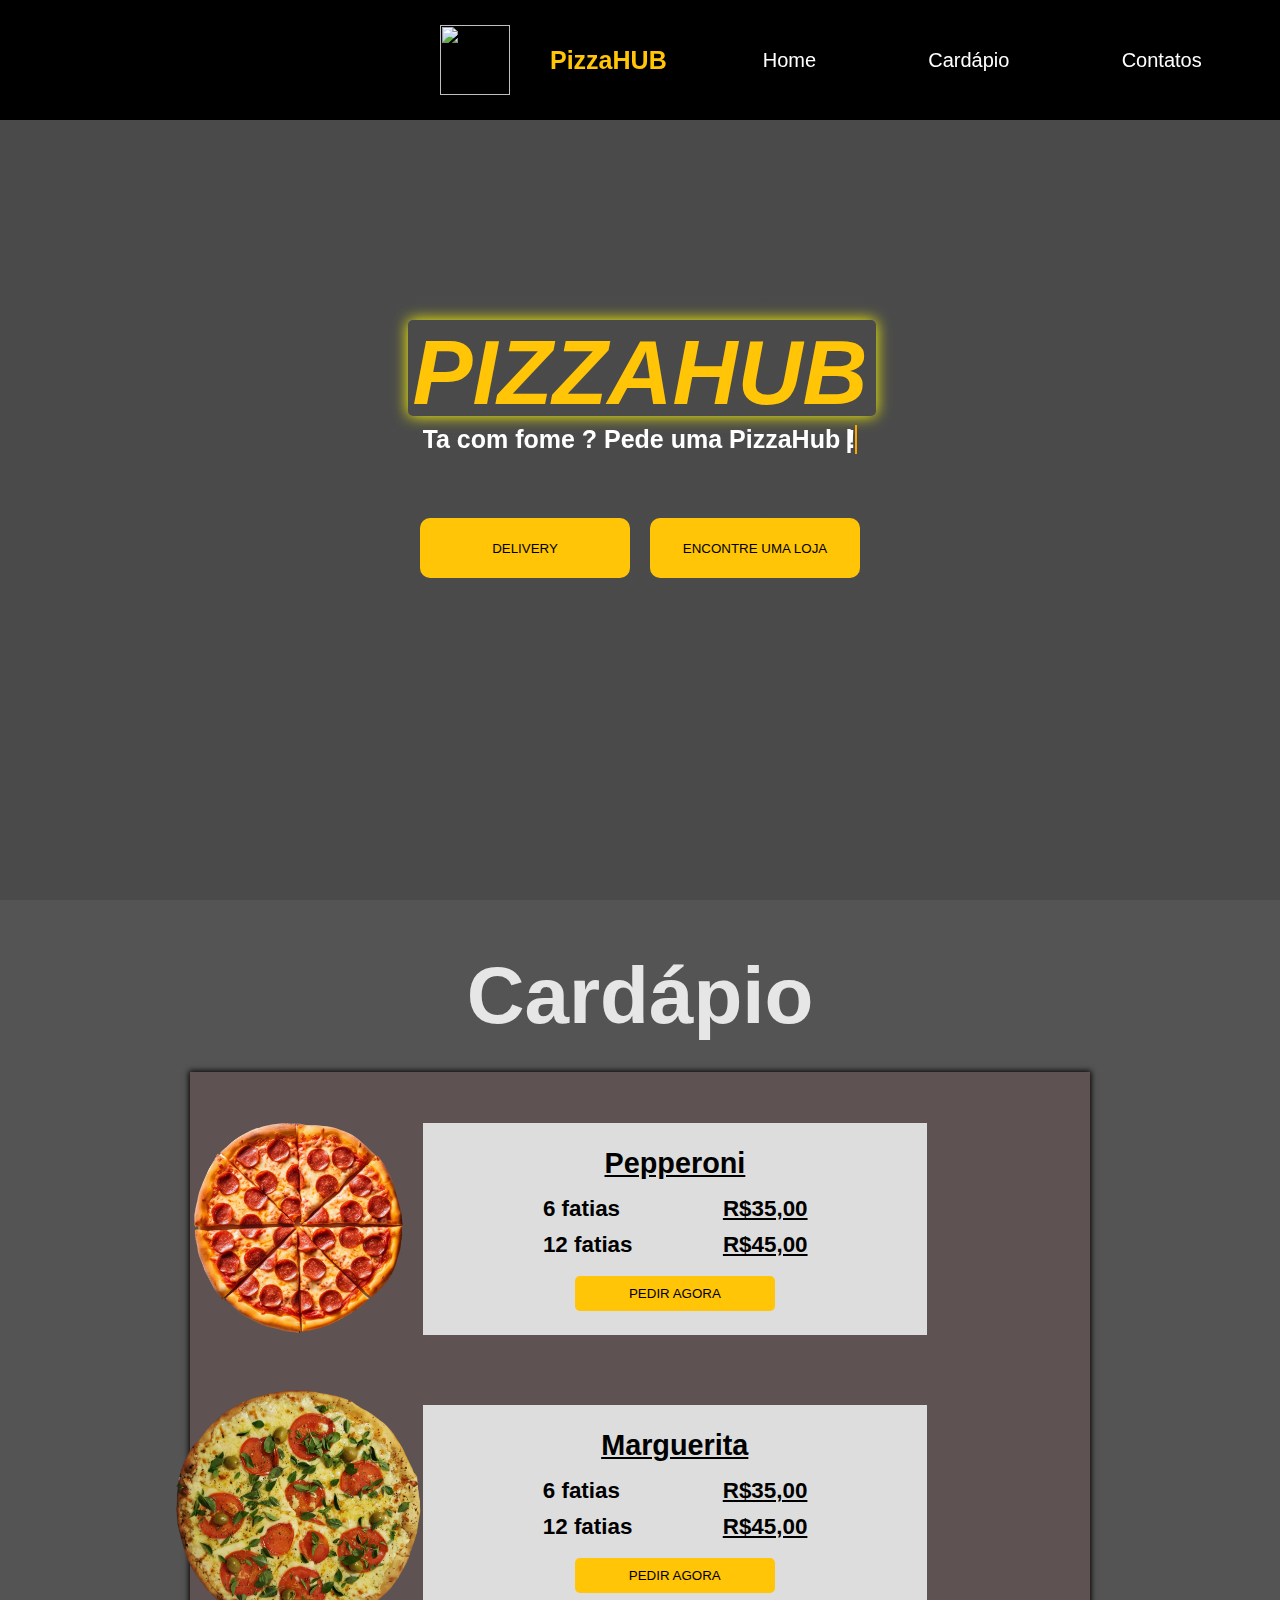
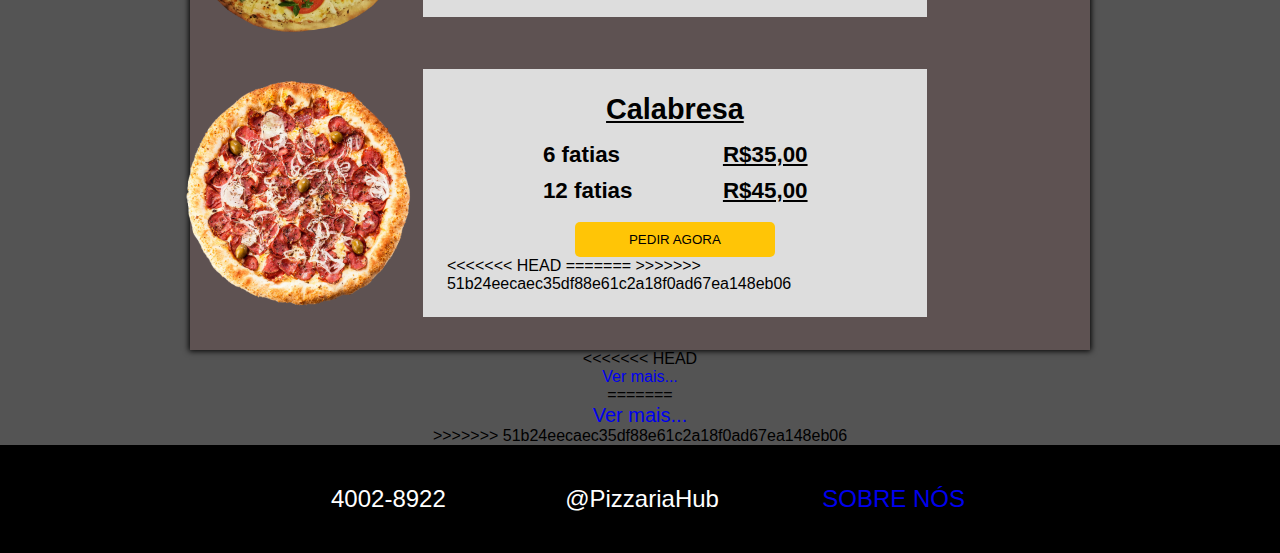
==== index.html @ 79682495 "Atualizando Site" ====
<!DOCTYPE html>
<html lang="pt-br">
<head>
    <meta charset="UTF-8">
    <meta name="viewport" content="width=device-width, initial-scale=1.0">
    <script src="https://kit.fontawesome.com/ff303643ac.js" crossorigin="anonymous"></script>
    <title>PizzaHUB | Ta com fome? Pede um HUB ai!</title>
    <link rel="icon" type="image/x-icon" href="img/ICO-Hub.png">
    <link rel="stylesheet" href="style.css">
</head>
<body>

    <header class="content">
        
        <div class="logo-pizzahub">
            <img src="imagens/final logo pizzahub.png" alt="">
        </div>


        <div>
            <h3>PizzaHUB</h3>
        </div>

        <nav>
            <ul class="list-menu">
                <li>
                    <a href="">Home</a>
                </li>
                    


                <li>
                    <a href="#cardapio">Cardápio</a>
                </li>



                <li>
                    <a href="#contatos">Contatos</a>
                </li>


                <li>
                    <a href="carrinho.html">Meu carrinho</a>
                </li>
            </ul>
        </nav>

         <div> 
             <button id="button-header">

             <a href="form.html" > 
                 <img  src =" imagens/chat_96641.ico " alt ="" >
                 <p> ENTRAR </p>
                </a>


            </button>

        </div>
    
    </header>

    <section class="first-section">

    <div class="conteudo-principal">
        <h1 class="efeito-sombra">PIZZAHUB</h1>
        <h2 class="efeito-digitar">Ta com fome ? Pede uma PizzaHub !</h2>

        <div class="btn">
            <button class="delivery">DELIVERY</button>
            <a href="https://www.google.com.br/maps/@-23.5057205,-46.4297036,15z?entry=ttu" target="_blank"><button class="retirar">ENCONTRE UMA LOJA</button></a>
        </div>
    </div>

</section>


<main>

    <section id="cardapio">
        <h2>Cardápio</h2>
        <div class="caixa">
            <div class="itens-cardapio">
            <img src="imagens/peperrooooo.webp" alt="">
            <div class="info">
                <h3>Pepperoni</h3>
                <h4>6 fatias <span>R$35,00</span></h4>
                <h4>12 fatias <span>R$45,00</span></h4>
                <button class="pedir"><a href="carrinho.html">Pedir agora</a></button>
            </div>
        </div>

        <div class="itens-cardapio">
            <img src="imagens/marguerita.png" alt="">
            <div class="info">
                <h3>Marguerita</h3>
                <h4>6 fatias <span>R$35,00</span></h4>
                <h4>12 fatias <span>R$45,00</span></h4>
                <button class="pedir"><a href="carrinho.html">Pedir agora</a></button>
            </div>
        </div>


            <div class="itens-cardapio">
            <img src="imagens/Calabresa.png" alt="">
            <div class="info">
                <h3>Calabresa</h3>
                <h4>6 fatias <span>R$35,00</span></h4>
                <h4>12 fatias <span>R$45,00</span></h4>
                <button class="pedir"><a href="carrinho.html">Pedir agora</a></button>
<<<<<<< HEAD

=======
>>>>>>> 51b24eecaec35df88e61c2a18f0ad67ea148eb06
            </div>
        </div>
        
        
    </div>
<<<<<<< HEAD
    <a class="ver-mais" href="cardapio.html">Ver mais...</a>

                
 
=======
   <div class="ver-mais">
    <a href="cardapio.html">Ver mais...</a>
                
   </div>
       


>>>>>>> 51b24eecaec35df88e61c2a18f0ad67ea148eb06
    </section>


    <section id="contatos" >
        <div class="contatos-secao">
            <div class="div-footer">
                <i class="fas fa-phone"></i>
                <span> 4002-8922 </span>
            </div>
            <div class="div-footer">
                <i class="fab fa-instagram"></i>
                <span>@PizzariaHub</span>
            </div>

            <div id="sobre-nos">
                <a href="sobre.html">SOBRE NÓS</a>
            </div>
        </div>
    </section>








</main>
    
</body>
</html>
---- style.css ----
*{
    margin: 0;
    padding: 0;
    box-sizing: border-box;
    list-style: none;
    border: none;
    text-decoration: none;
    font-family: Arial, Helvetica, sans-serif;
}

html {
    width: 100vw;
    height: 100vh;
    font-size: 62;
    overflow-x: hidden;
}

/*menu*/

.logo-pizzahub {
    width: 70px;
    height: auto;
    cursor: pointer;
    display: flex;
    align-items: center;
    justify-content: center;

}

.logo-pizzahub img {
    width: 70px;
    height: 70px;
    margin-right: 80px;
    
    
}

.content {
    padding: 60px;
    width: 100vw;
    height: 70px;
    display: flex;
    justify-content: space-evenly;
    align-items: center;
    background-color: black;
    position: fixed;
    padding-left: 30rem;
}

.content h3{
    font-size: 25px;
    margin-right: 80px;
    color: #ffc506;
    justify-content: space-between;
}


.first-section {
    height: 100vh;
    width: 100vw;
    display: flex;
    justify-content: center;
    align-items: center;

}

#button-header{
align-items: center ;
background-color: black;
margin-left: 50px;
margin-right: 350px;
}

#button-header a{
display: flex;
}

#button-header a p {
text-decoration: none;
color: white;
margin-bottom: 10px;
font-size: 20px;
padding-top: 3rem;
padding-bottom: 2rem;
padding-right: 1rem;
padding-left: 1rem;
}

#button-header:hover{
    color: #ffc506;
    transition: 0.2s;
    background-color: #3333;
    border-bottom: 4px solid  #ffc506;
}

#button-header a p:hover{
    color: #ffc506;
    transition: 0.2s;
}

#button-header a img{
    margin-top: 35px;
    height: 40px;
    width: 40px;
}

.first-section {
    background-image: linear-gradient(rgba(29, 29, 29, 0.8), rgba(29, 29, 29, 0.8)) ,url(imagens/PizzaGirando.gif);
    background-position: center;
    background-size: cover;
    background-repeat: no-repeat;
    
    
}
.list-menu {
    width: 700px;
    display: flex;
    align-items: center;
    justify-content: space-between;
}

.list-menu li a {
    padding-top: 3rem;
    padding-bottom: 2rem;
    padding-right: 1rem;
    padding-left: 1rem;
    color: white;
    font-size: 20px;
    font-weight: 500px;
}

.list-menu li a:hover {
    background-color: #3333;
    border-bottom: 4px solid  #ffc506;
    color: #ffc506;
    transition: 0.2s;
}

.conteudo-principal {
    display: flex;
    flex-direction: column;
    align-items: center;
    justify-content: center;
    
}
.ver-mais a {
    font-size: 20px;
    text-align: center;
    
}


/* Estilo para o h2 com o efeito de digitação */
.efeito-digitar {
    overflow: hidden;
    border-right: 2px solid orange;
    white-space: nowrap;
    margin: 0;
    padding: 0;
    display: inline-block;
    position: relative;
    animation: entrada-saida 5s steps(50, end) infinite ;   /* REMOVI O "infinite" DO FINALDO CODIGO PARA O LETREIRO PARA */
}

/* Animação para o efeito de entrada, pausa e repetição */
@keyframes entrada-saida {
    0%, 100% {
        width: 0;
    }
    70% {  /* Velocidade de entrada do "\ta com fome ? ....... */
        width: 100%;
    }
}

/* Animação para o cursor piscando */
.efeito-digitar::after {
    content: '|';
    position: absolute;
    right: 0;
    width: 10px;
    height: 100%;
    animation: piscar-cursor 0.5s infinite; /* REMOVI O "infinite" DO FINALDO CODIGO PARA PARA O CURSOR */
}

/* Animação para o cursor amarelo piscando */
@keyframes piscar-cursor {
    0%, 100% {
        opacity: 1;
    }
    50% {
        opacity: 0;
    }
}

/* ----------------   ARÉA DOS EFEITOS DO h2  " PIZZAHUB " TITULO    ------------------------- */


/* Estilo para o h1 com o efeito de sombra pulsante */
.efeito-sombra {
    display: inline-block;
    position: relative;
    font-size: 3em; /* Ajuste o tamanho da fonte conforme necessário */
}

/* Animação para a sombra pulsante */
.efeito-sombra::before {
    content: '';
    position: absolute;
    top: -2px; /* Ajusta o posicionamento para a sombra não cobrir o texto */
    left: -5px; /* Ajusta o posicionamento para a sombra não cobrir o texto */
    width: calc(100% + 10px); /* Aumenta a largura */
    height: calc(80% + 10px); /* Aumenta a altura */
    border: 2px solid transparent;
    border-radius: 5px;
    box-shadow: 0 0 15px yellow; /* Aumenta o tamanho da sombra */
    animation: pulsar-sombra 2s infinite;
}

/* Animação para a sombra pulsante */
@keyframes pulsar-sombra {
    0%, 100% {
        box-shadow: 0 0 15px yellow;
    }
    50% {
        box-shadow: 0 0 25px yellow;
    }
}


.first-section h1 {
    color: #ffc506;
    font-size: 90px;
    font-style: italic;


    
}

.first-section h2 {
    color:white;
    font-size: 25px;
}

.btn {
    width: 440px;
    display: flex;
    justify-content: space-between;
}

.btn button {
    width: 210px;
    height: 60px;
    background-color: #ffc506;
    border-radius: 10px;
    color: black;
    font-weight: 700px;
    margin-top: 4rem;
      
}

.btn button:hover {
    border: 1px solid #ffc506;
    background-color: transparent;
    color: #ffc506;
    transition: 0.2s;
}

#cardapio {
    width: 100vw;
    display: flex;
    flex-direction: column;
    align-items: center;
    justify-content: center;
    background-color: rgba(12, 12, 12, 0.7);
    
}

#cardapio h2 {
    font-size: 5rem;
    color: #e6e6e6;
    margin-top: 50px;
    margin-bottom: 30px;      
}

.itens-cardapio {
    width: 80%;
    margin-top: 2rem;
    margin-bottom: 2rem;
    display: flex;
    justify-content: center;
    align-items: center;
    
    

}

.itens-cardapio img .pizza-marguerita {
    size: 5px;
}

 .info {
    background-color: rgb(221, 221, 221);
    border: none;
    display: flex;
    flex-direction: column;
    align-items: center;
    justify-content: center;
    padding: 1.5rem;
}

 .info h3 {
    font-size: 1.8rem;
    margin-bottom: 1rem;
    text-decoration: underline;
}

 .info h4 {
    font-size: 1.4rem;  
    margin-bottom: 0.6rem;
    display: grid;
    justify-content: center;
    align-items: center;
    grid-template-columns: 180px 180px;
    margin-left: 6rem;
}

 .info h4 span{
    font-size: 1.4rem;

    color: black;
    text-decoration: underline;
}

.caixa {
    background-color: #5e5252;
    box-shadow: 0px 0px 6px 1px ;
}

.itens-cardapio img {
    width: 100%;    
    height: 250px;
   
}

.pedir {
    width: 200px;
    height: 35px;
    margin-top: 0.5rem;
    background-color: #ffc506;
    border-radius: 5px;
    text-transform: uppercase;
    cursor: pointer;
    color: rgb(0, 0, 0);
    transition: all 200ms ease-in;
}

.pedir a {
    color: black;
}
.pedir:hover {
    background-color: #5e5252;
    color: rgb(255, 255, 255);
}


.Ver-mais {
    font-size: 15px;
    color: black;
    text-align: center;
    justify-content: center;
    margin-left: 84%;
        
}

.Ver-mais:hover {
    color: #967406;
    transition: 0.2s;
}


#contatos {
    width: 100%;
    background-color: black;
    display: flex;
    flex-direction: column;
    justify-content: Center;
    align-items: center;
    font-size: 1.8rem;
    color: white;
    padding: 40px;
}



.contatos-secao {
    width: 650px;
    display: flex;
    justify-content: space-between;
    font-size: 1.5rem;
    
}

.contatos-secao i{
    margin-right: 1rem;

}

.contatos-secao div{
    cursor: pointer;
}

.contatos-secao div:hover{
    color: #ffc506;
}






@media (max-width:430px){

.content{
    width: 100%;

}

.list-menu{

    display: none;


}

#button-header{
    align-items: center;
}

#button-header a{
    display: block;
}


.first-section{

    padding: 1rem;

}


.conteudo-principal h1{
    font-size: 400%;

    margin-bottom: 40px;
}

.btn{
    margin: 0 auto;
}

/*-----------------------------------------*/

#cardapio{
    width: 100%;
    flex-direction: column;
}

.caixa{
    width: 75%;
}

.info{

    width: 100%;
    height: 240px;
}

.itens-cardapio img{

    height: 175px;
    width: 175px;

}

.info h3{
font: 1.2rem;

}

.info h4{
font-size: 1.2rem;
margin-right: -50px;
}

.info h4 span{
    font-size: 1.2rem;
    margin-left: -50px;
}

#cardapio .ver-mais{
    font-size: 70pt;
    color: #ffc506;
}

/*--------------------------------------------------*/

#contatos{
    width: 100%;

}

.contatos-secao{
    display: block;
}


.div-footer{
    font-size: 20pt;
    text-align: center;
}

#sobre-nos{

    text-align: center;
    margin-top: 10px;
    text-decoration: none;
    color: white;
}

#sobre-nos a{
    color: white;
}






















}
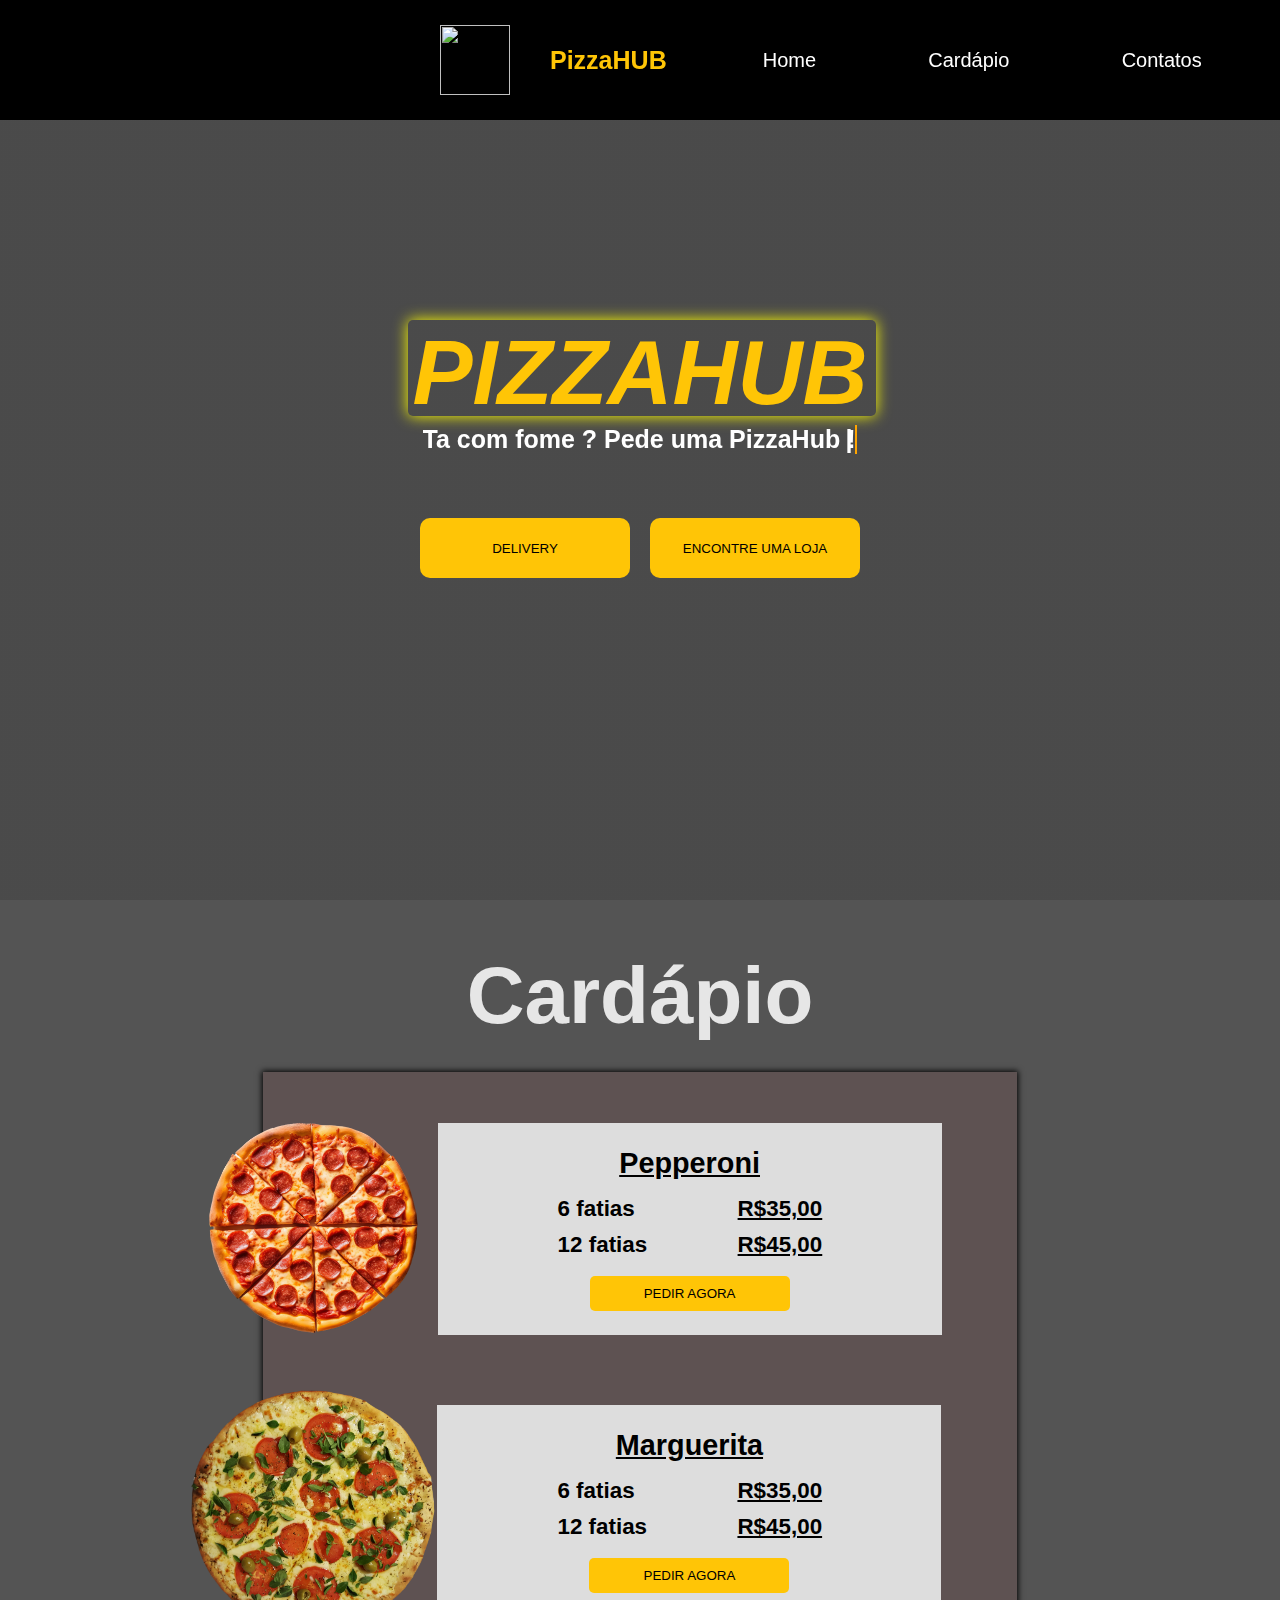
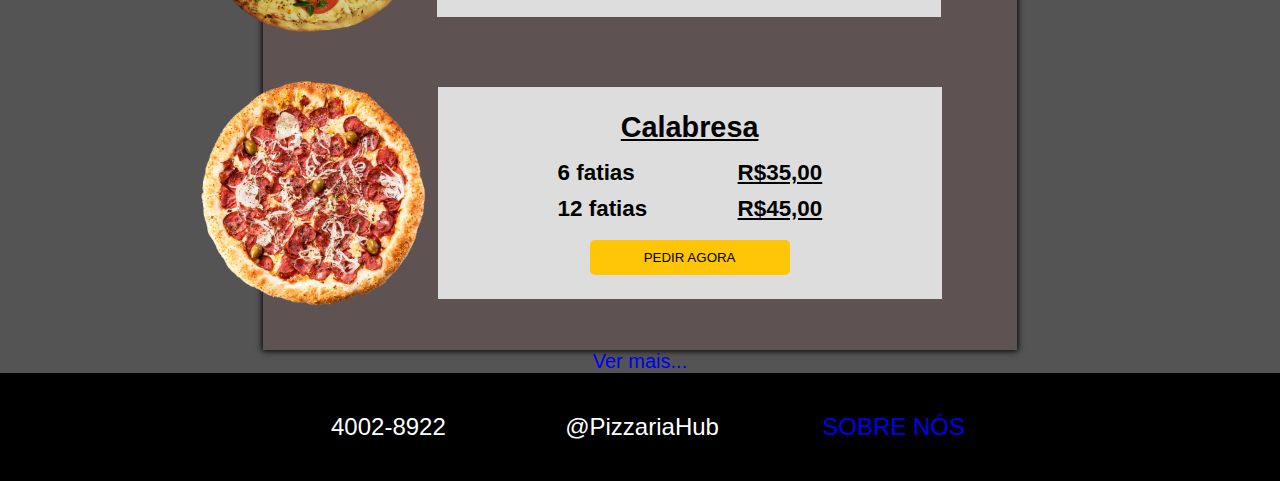
==== commit 0585fdec: "Atualizado" ====
--- a/index.html
+++ b/index.html
@@ -109,29 +109,21 @@
                 <h4>6 fatias <span>R$35,00</span></h4>
                 <h4>12 fatias <span>R$45,00</span></h4>
                 <button class="pedir"><a href="carrinho.html">Pedir agora</a></button>
-<<<<<<< HEAD
 
-=======
->>>>>>> 51b24eecaec35df88e61c2a18f0ad67ea148eb06
+
+
             </div>
         </div>
         
         
-    </div>
-<<<<<<< HEAD
-    <a class="ver-mais" href="cardapio.html">Ver mais...</a>
-
-                
- 
-=======
-   <div class="ver-mais">
-    <a href="cardapio.html">Ver mais...</a>
-                
+    </div>  
+    <div class="ver-mais">
+         <a href="cardapio.html">Ver mais...</a>
    </div>
        
 
 
->>>>>>> 51b24eecaec35df88e61c2a18f0ad67ea148eb06
+
     </section>
 
 
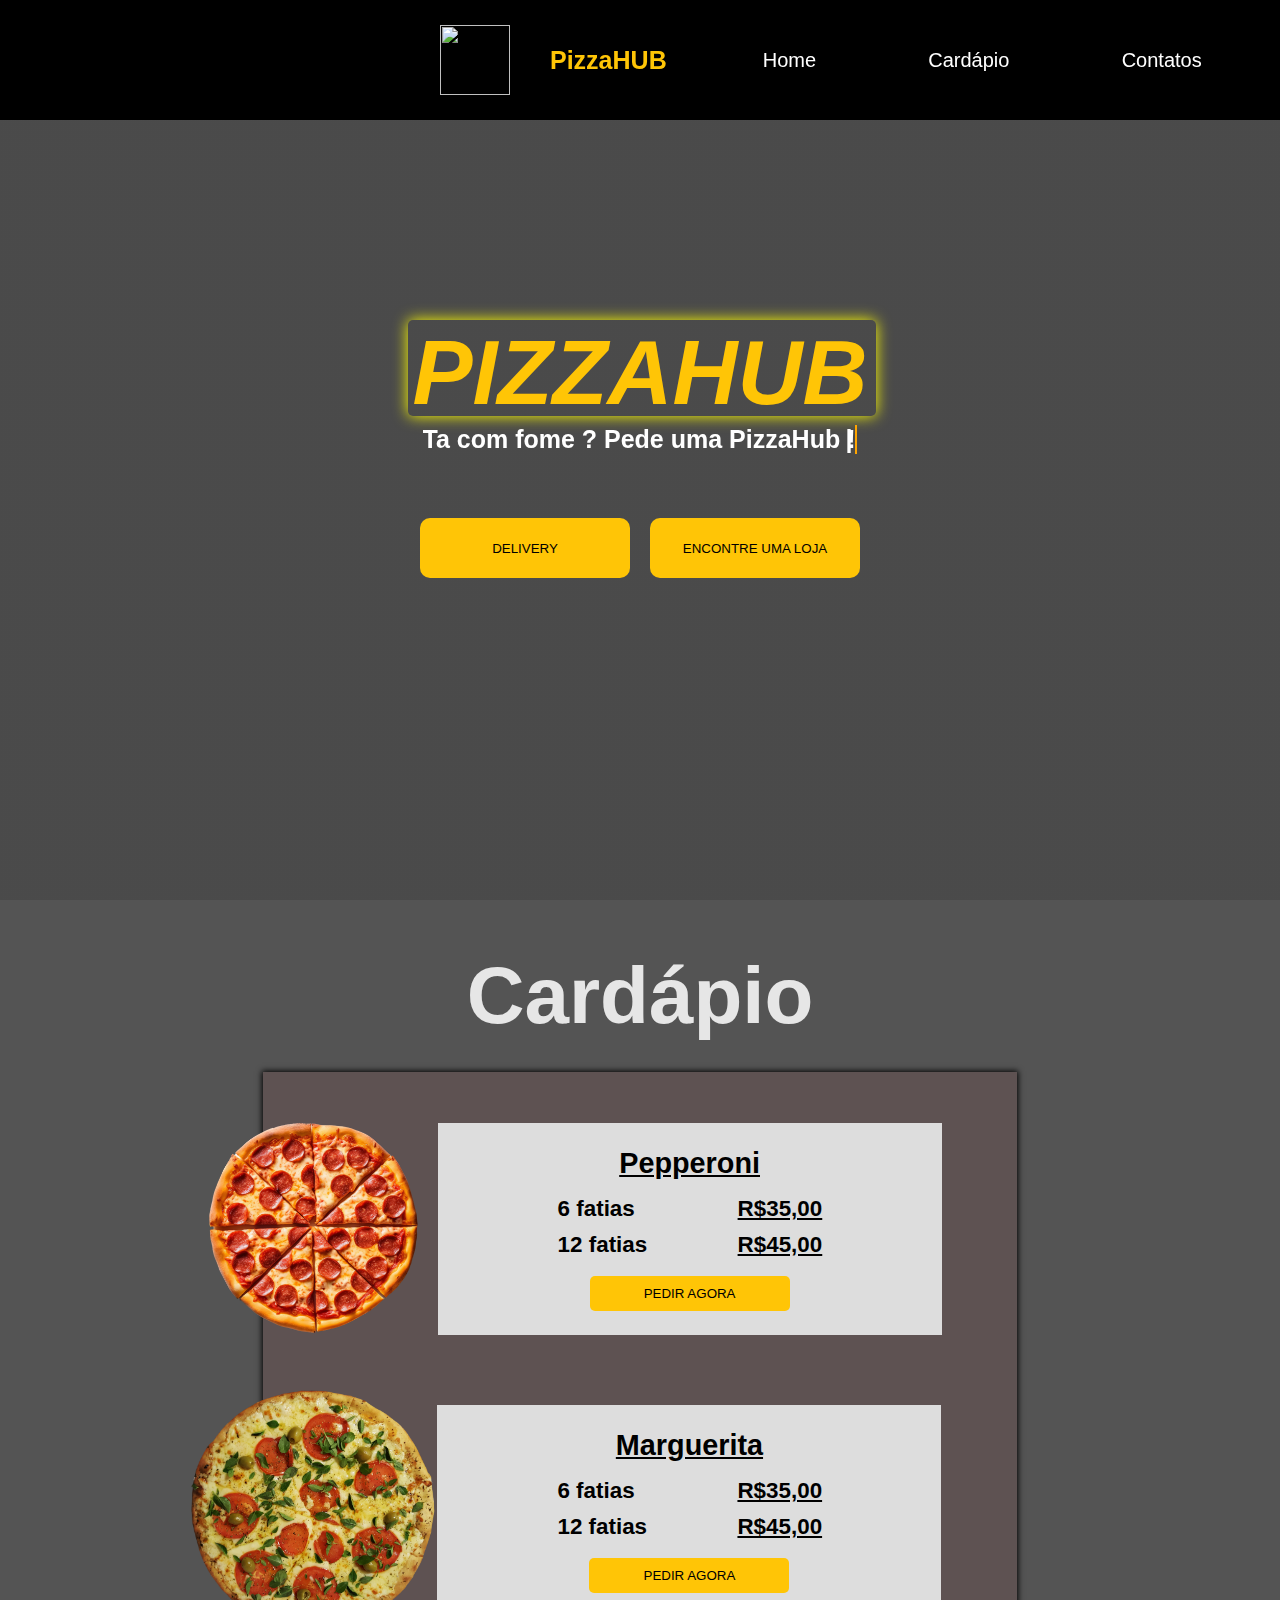
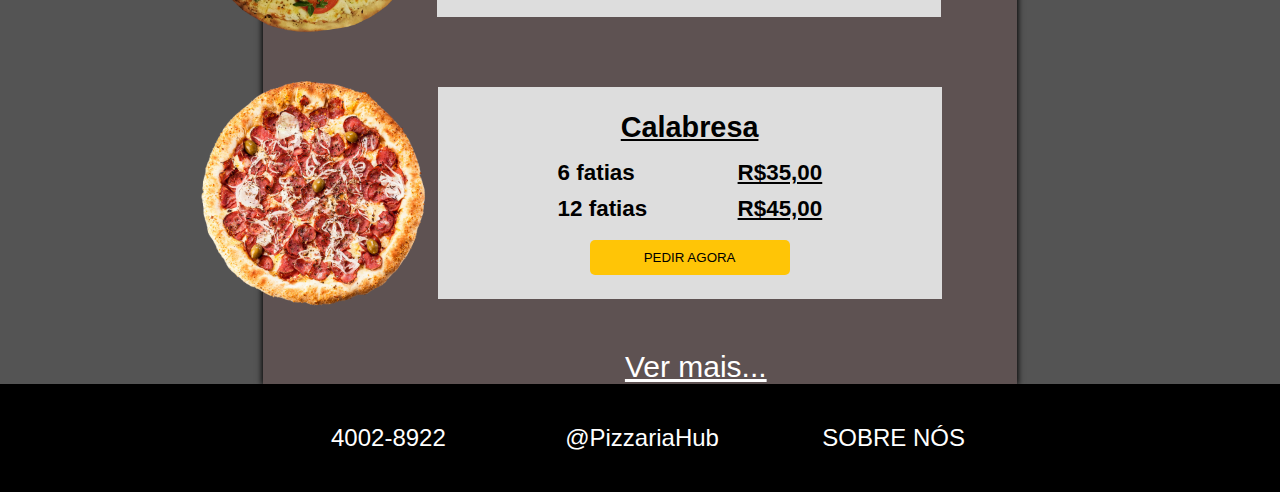
==== commit 09ef85d4: "tcc" ====
--- a/index.html
+++ b/index.html
@@ -4,9 +4,11 @@
     <meta charset="UTF-8">
     <meta name="viewport" content="width=device-width, initial-scale=1.0">
     <script src="https://kit.fontawesome.com/ff303643ac.js" crossorigin="anonymous"></script>
+    
     <title>PizzaHUB | Ta com fome? Pede um HUB ai!</title>
     <link rel="icon" type="image/x-icon" href="img/ICO-Hub.png">
     <link rel="stylesheet" href="style.css">
+    
 </head>
 <body>
 
@@ -115,11 +117,9 @@
             </div>
         </div>
         
-        
+        <div id="vermais">
+             <a href="cardapio.html" class="ver-mais">Ver mais...</a>        
     </div>  
-    <div class="ver-mais">
-         <a href="cardapio.html">Ver mais...</a>
-   </div>
        
 
 
--- a/style.css
+++ b/style.css
@@ -363,17 +363,18 @@
 }
 
 
-.Ver-mais {
-    font-size: 15px;
-    color: black;
+.ver-mais {
+    font-size: 30px;
+    color: white;
     text-align: center;
     justify-content: center;
-    margin-left: 84%;
+    margin-left: 48%;
+    text-decoration-line: underline;
         
 }
 
-.Ver-mais:hover {
-    color: #967406;
+.ver-mais:hover {
+    color: #ffc506;
     transition: 0.2s;
 }
 
@@ -413,6 +414,14 @@
     color: #ffc506;
 }
 
+#sobre-nos a{
+    color: white;
+}
+
+#sobre-nos a:hover{
+
+    color: #ffc506;
+}
 
 
 
@@ -531,6 +540,11 @@
     color: white;
 }
 
+#vermais    .ver-mais{
+    font-size: 20px;
+    margin-left: 38%;
+}
+
 
 
 
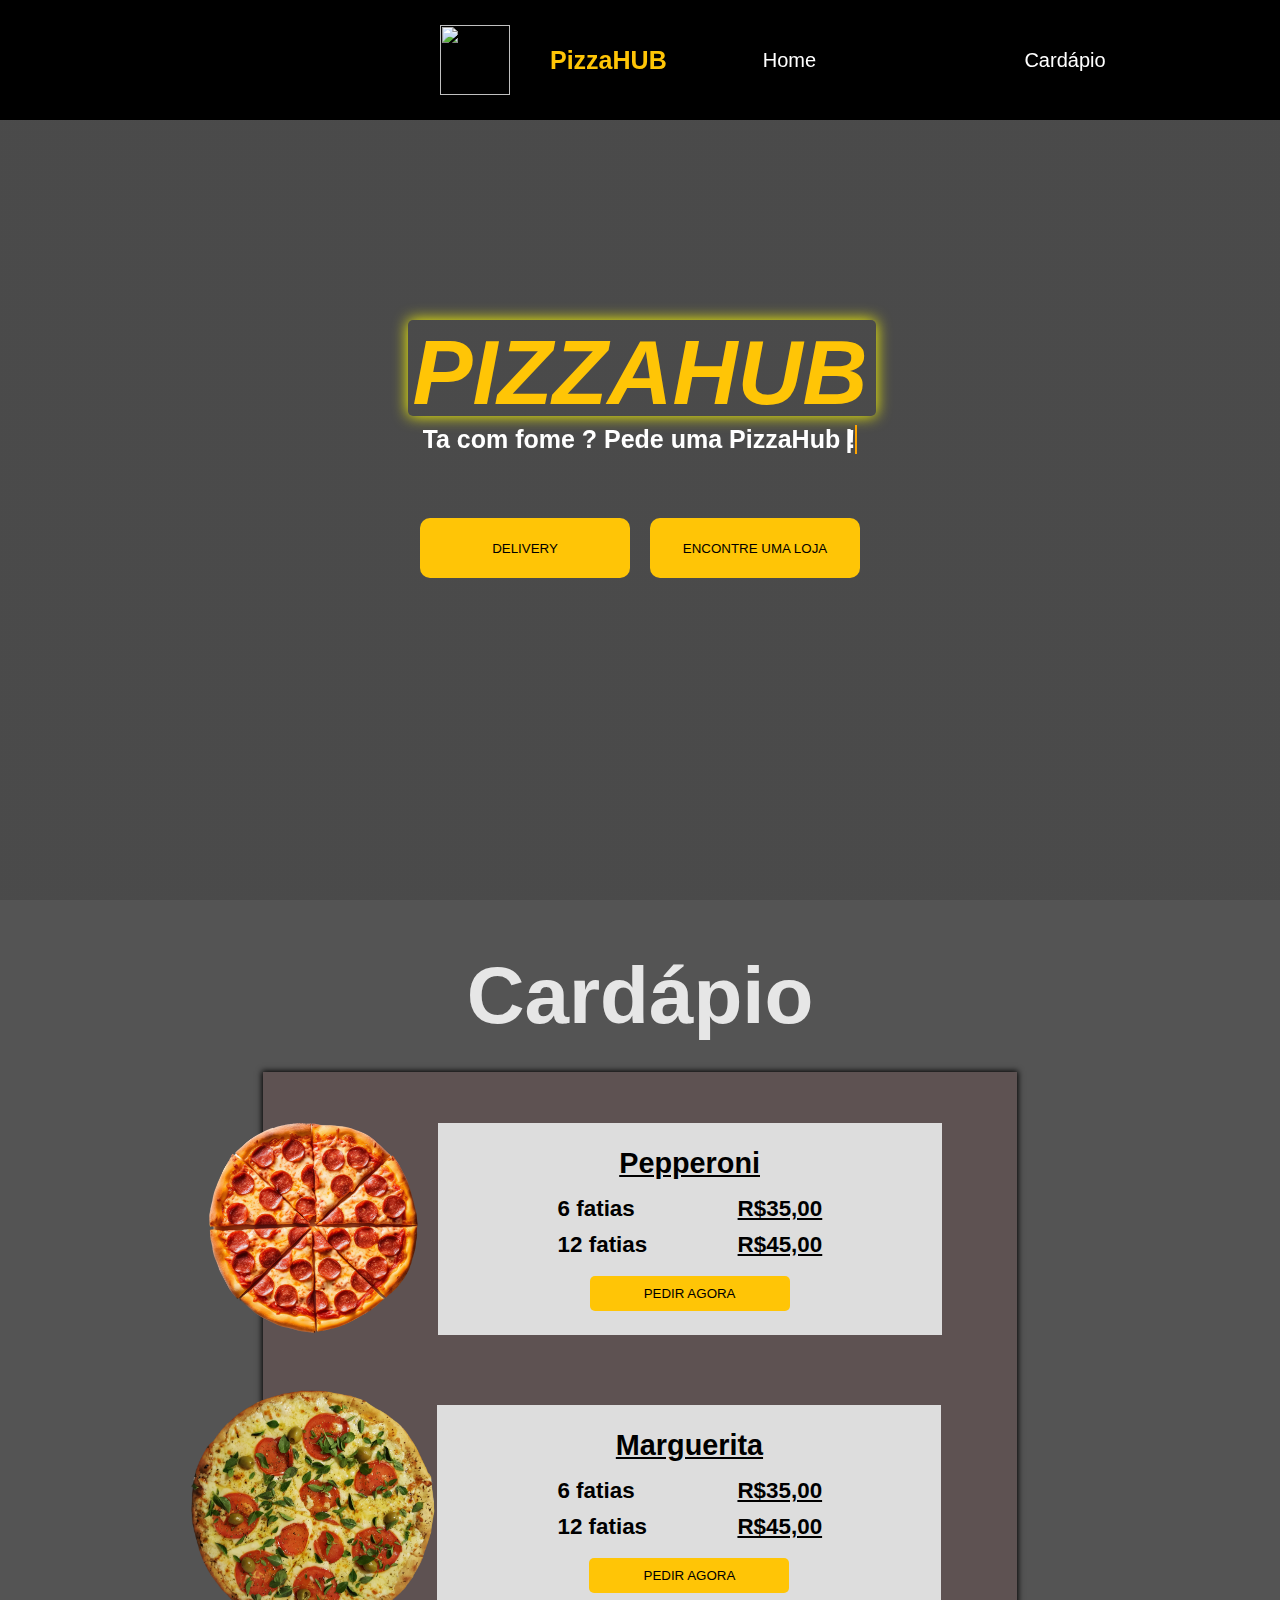
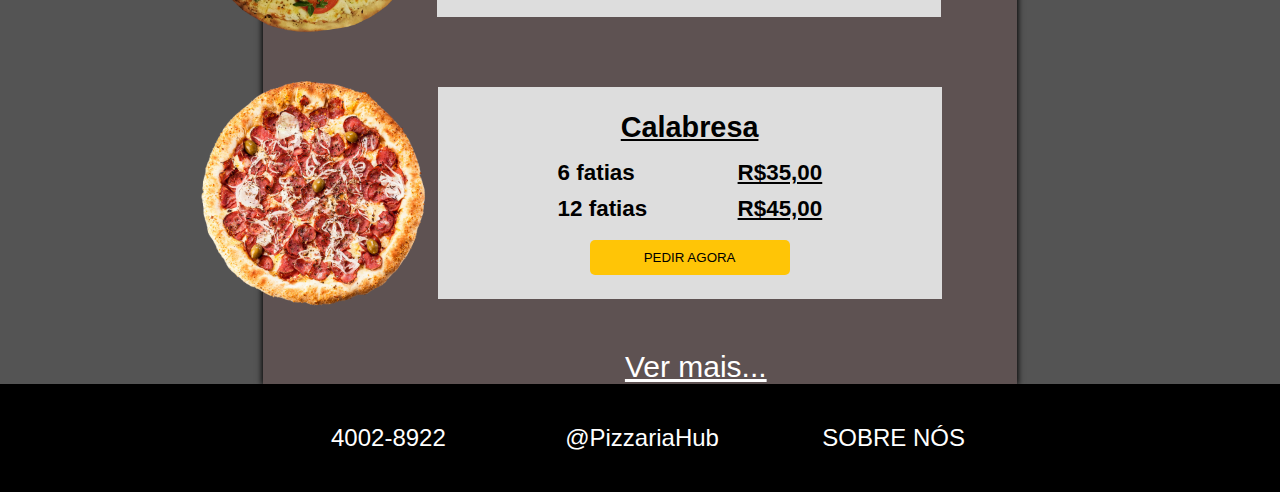
==== commit 7644e8e6: "Atualizado por Edy" ====
--- a/index.html
+++ b/index.html
@@ -36,11 +36,11 @@
                 </li>
 
 
-
+                <!--  
                 <li>
                     <a href="#contatos">Contatos</a>
                 </li>
-
+                -->
 
                 <li>
                     <a href="carrinho.html">Meu carrinho</a>
@@ -70,7 +70,7 @@
         <h2 class="efeito-digitar">Ta com fome ? Pede uma PizzaHub !</h2>
 
         <div class="btn">
-            <button class="delivery">DELIVERY</button>
+            <a href="carrinho."><button class="delivery">DELIVERY</button></a>
             <a href="https://www.google.com.br/maps/@-23.5057205,-46.4297036,15z?entry=ttu" target="_blank"><button class="retirar">ENCONTRE UMA LOJA</button></a>
         </div>
     </div>
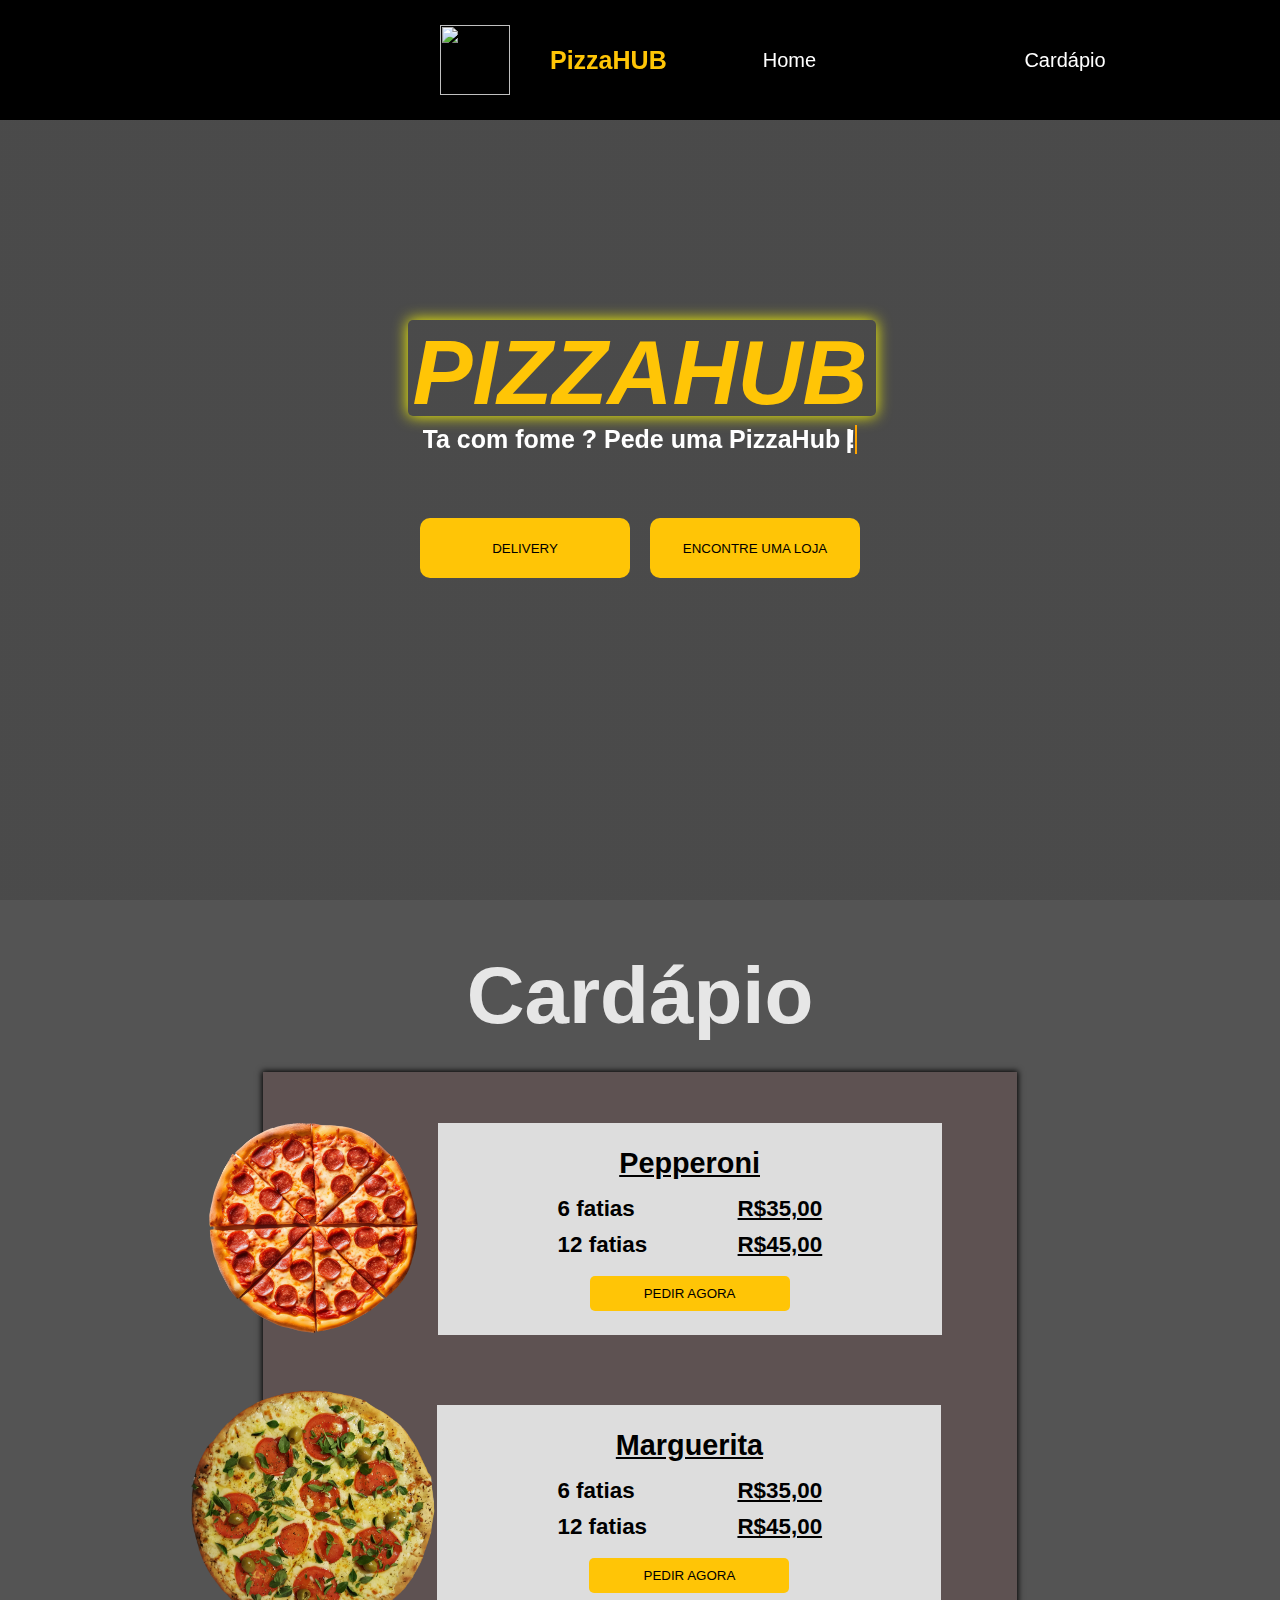
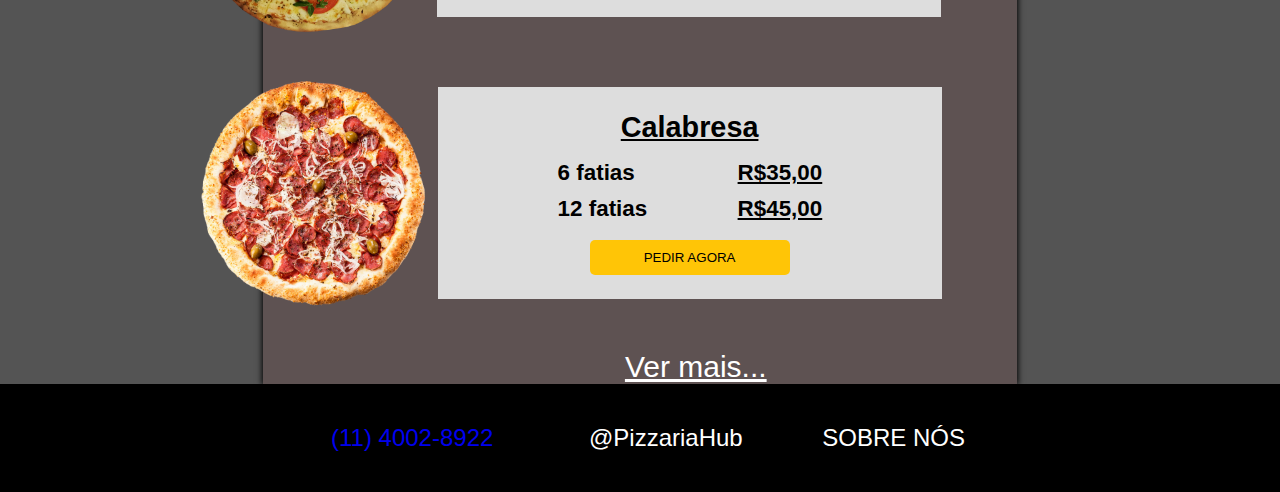
==== commit 610e4870: "Atualização" ====
--- a/index.html
+++ b/index.html
@@ -131,7 +131,7 @@
         <div class="contatos-secao">
             <div class="div-footer">
                 <i class="fas fa-phone"></i>
-                <span> 4002-8922 </span>
+                <a href="https://api.whatsapp.com/send?phone=551140028922&text=PizzaHub,%20quero%20saber%20MAIS..."><span> (11) 4002-8922 </span></a>
             </div>
             <div class="div-footer">
                 <i class="fab fa-instagram"></i>
